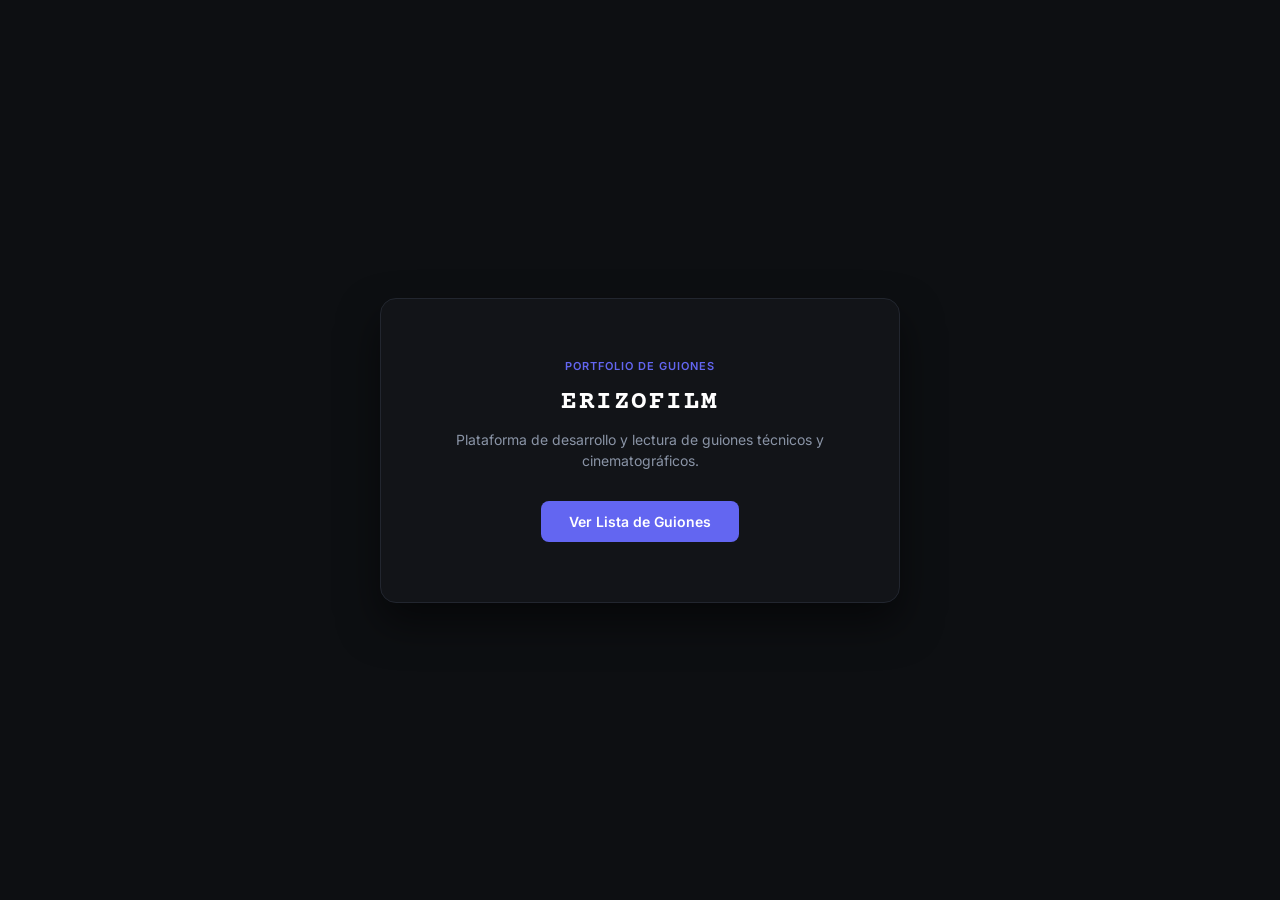
==== index.html @ f6312a6c "Add files via upload" ====
<!DOCTYPE html>
<html lang="es">
<head>
    <meta charset="UTF-8">
    <meta name="viewport" content="width=device-width, initial-scale=1.0">
    <title>Erizofilm — Portada</title>
    <link rel="preconnect" href="https://fonts.googleapis.com">
    <link rel="preconnect" href="https://fonts.gstatic.com" crossorigin>
    <link href="https://fonts.googleapis.com/css2?family=Courier+Prime:ital,wght@0,400;0,700;1,400&family=Inter:wght@300;400;500;600;700&display=swap" rel="stylesheet">
    <style>
        :root { --bg-color: #0d0f12; --card-bg: #121418; --text-main: #e2e8f0; --text-muted: #8a94a6; --accent-primary: #6366f1; --border-color: #22262f; }
        * { box-sizing: border-box; margin: 0; padding: 0; }
        body { background-color: var(--bg-color); color: var(--text-main); font-family: 'Inter', sans-serif; display: flex; justify-content: center; align-items: center; height: 100vh; }
        .intro-card { background-color: var(--card-bg); border: 1px solid var(--border-color); border-radius: 16px; padding: 60px 50px; max-width: 520px; width: 100%; text-align: center; box-shadow: 0 20px 40px rgba(0,0,0,0.5); }
        .intro-title { font-size: 26px; font-weight: 700; color: #fff; margin-bottom: 12px; font-family: 'Courier Prime', monospace; letter-spacing: 1.5px; }
        .intro-sub { font-size: 14px; color: var(--text-muted); margin-bottom: 30px; line-height: 1.5; }
        .btn-enter { background: var(--accent-primary); color: #fff; border: none; padding: 12px 28px; border-radius: 8px; font-size: 14px; font-weight: 600; cursor: pointer; text-decoration: none; display: inline-block; transition: background 0.2s; }
        .btn-enter:hover { background: #4f46e5; }
    </style>
</head>
<body>
    <div class="intro-card">
        <div style="font-size: 11px; text-transform: uppercase; letter-spacing: 1px; color: var(--accent-primary); margin-bottom: 15px; font-weight: 600;">Portfolio de Guiones</div>
        <div class="intro-title">ERIZOFILM</div>
        <div class="intro-sub">Plataforma de desarrollo y lectura de guiones técnicos y cinematográficos.</div>
        <a href="guiones.html" class="btn-enter">Ver Lista de Guiones</a>
    </div>
</body>
</html>
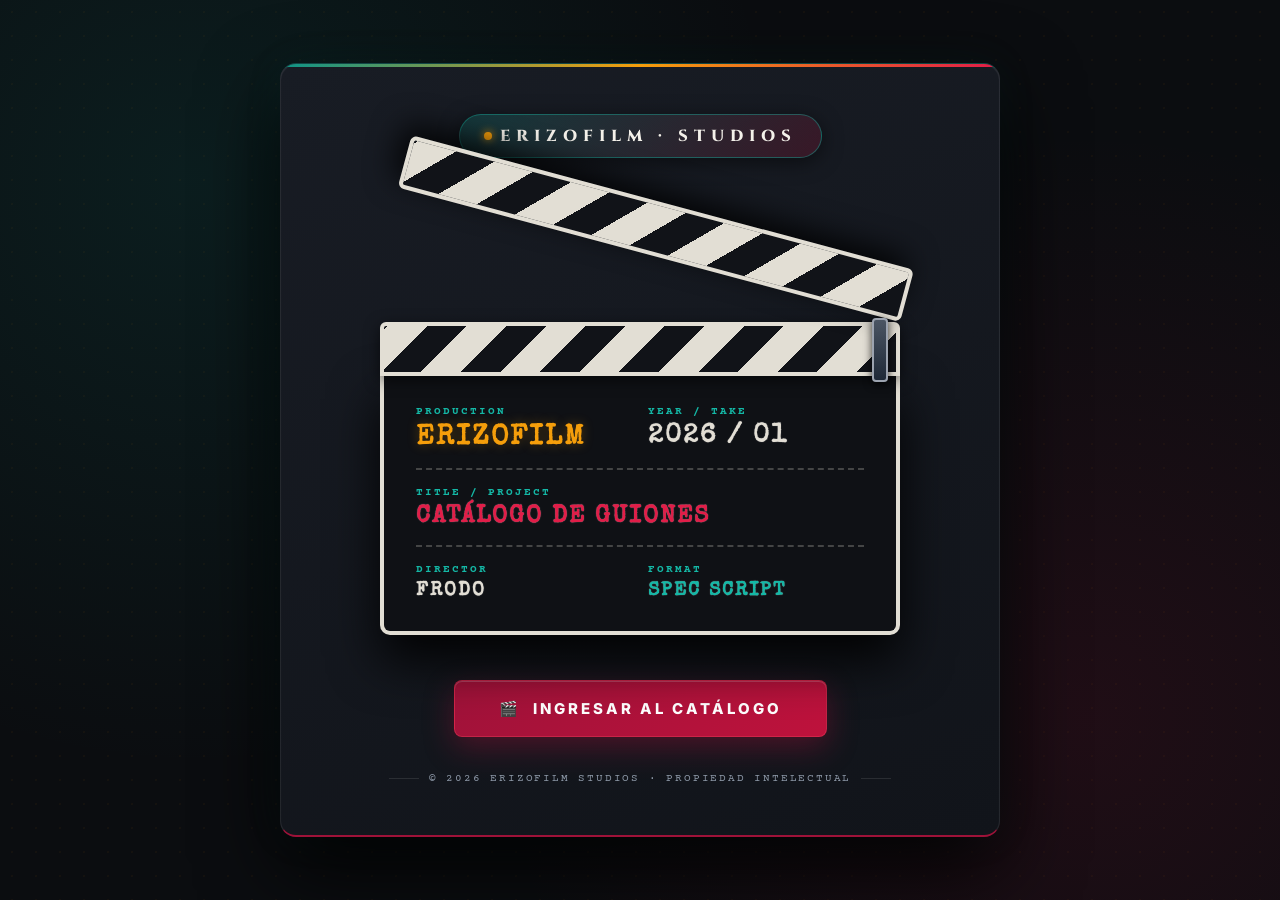
==== commit 5cbae335: "Update index.html" ====
--- a/index.html
+++ b/index.html
@@ -3,27 +3,341 @@
 <head>
     <meta charset="UTF-8">
     <meta name="viewport" content="width=device-width, initial-scale=1.0">
-    <title>Erizofilm — Portada</title>
+    <title>Erizofilm — Spec Scripts & Producción</title>
     <link rel="preconnect" href="https://fonts.googleapis.com">
     <link rel="preconnect" href="https://fonts.gstatic.com" crossorigin>
-    <link href="https://fonts.googleapis.com/css2?family=Courier+Prime:ital,wght@0,400;0,700;1,400&family=Inter:wght@300;400;500;600;700&display=swap" rel="stylesheet">
+    <link href="https://fonts.googleapis.com/css2?family=Courier+Prime:ital,wght@0,400;0,700;1,400&family=Special+Elite&family=Cinzel:wght@600;800;900&family=Inter:wght@600;800;900&display=swap" rel="stylesheet">
     <style>
-        :root { --bg-color: #0d0f12; --card-bg: #121418; --text-main: #e2e8f0; --text-muted: #8a94a6; --accent-primary: #6366f1; --border-color: #22262f; }
+        :root {
+            --bg-dark: #0b0d10;
+            --card-vintage: #14181f;
+            --text-cream: #f4f1ea;
+            --text-chalk: #e2ded4;
+            --text-muted: #8e99a8;
+            
+            /* Cinematic Color Palette */
+            --amber-gold: #f59e0b;
+            --amber-glow: #d97706;
+            --cinematic-teal: #0d9488;
+            --teal-bright: #14b8a6;
+            --burgundy: #9f1239;
+            --burgundy-bright: #e11d48;
+            --chalk-border: #d1d5db;
+        }
+
         * { box-sizing: border-box; margin: 0; padding: 0; }
-        body { background-color: var(--bg-color); color: var(--text-main); font-family: 'Inter', sans-serif; display: flex; justify-content: center; align-items: center; height: 100vh; }
-        .intro-card { background-color: var(--card-bg); border: 1px solid var(--border-color); border-radius: 16px; padding: 60px 50px; max-width: 520px; width: 100%; text-align: center; box-shadow: 0 20px 40px rgba(0,0,0,0.5); }
-        .intro-title { font-size: 26px; font-weight: 700; color: #fff; margin-bottom: 12px; font-family: 'Courier Prime', monospace; letter-spacing: 1.5px; }
-        .intro-sub { font-size: 14px; color: var(--text-muted); margin-bottom: 30px; line-height: 1.5; }
-        .btn-enter { background: var(--accent-primary); color: #fff; border: none; padding: 12px 28px; border-radius: 8px; font-size: 14px; font-weight: 600; cursor: pointer; text-decoration: none; display: inline-block; transition: background 0.2s; }
-        .btn-enter:hover { background: #4f46e5; }
+        html, body { min-height: 100vh; width: 100%; }
+
+        body {
+            background-color: var(--bg-dark);
+            color: var(--text-cream);
+            font-family: 'Courier Prime', Courier, monospace;
+            display: flex;
+            justify-content: center;
+            align-items: center;
+            padding: 40px 20px;
+            background-image: 
+                radial-gradient(circle at 15% 20%, rgba(13, 148, 136, 0.12) 0%, transparent 45%),
+                radial-gradient(circle at 85% 80%, rgba(159, 18, 57, 0.14) 0%, transparent 45%),
+                radial-gradient(rgba(245, 158, 11, 0.04) 1px, transparent 0);
+            background-size: 100% 100%, 100% 100%, 24px 24px;
+        }
+
+        /* CONTENEDOR PRINCIPAL VINTAGE */
+        .vintage-wrapper {
+            background: linear-gradient(160deg, #181c24 0%, #11141a 100%);
+            border: 1px solid rgba(255, 255, 255, 0.08);
+            border-top: 1px solid rgba(20, 184, 166, 0.3);
+            border-bottom: 2px solid var(--burgundy);
+            border-radius: 16px;
+            width: 100%;
+            max-width: 720px;
+            padding: 50px 40px;
+            box-shadow: 
+                0 30px 80px rgba(0, 0, 0, 0.9),
+                0 0 40px rgba(13, 148, 136, 0.08),
+                inset 0 1px 1px rgba(255, 255, 255, 0.1);
+            display: flex;
+            flex-direction: column;
+            align-items: center;
+            text-align: center;
+            position: relative;
+            overflow: hidden;
+        }
+
+        .vintage-wrapper::before {
+            content: '';
+            position: absolute;
+            top: 0; left: 0; right: 0;
+            height: 3px;
+            background: linear-gradient(90deg, var(--cinematic-teal), var(--amber-gold), var(--burgundy-bright));
+        }
+
+        .header-tag {
+            font-family: 'Cinzel', serif;
+            font-size: 16px;
+            letter-spacing: 6px;
+            font-weight: 800;
+            text-transform: uppercase;
+            margin-bottom: 110px;
+            color: var(--text-cream);
+            background: linear-gradient(135deg, rgba(13, 148, 136, 0.25), rgba(159, 18, 57, 0.25));
+            padding: 10px 24px;
+            border-radius: 30px;
+            border: 1px solid rgba(20, 184, 166, 0.4);
+            box-shadow: 0 4px 20px rgba(0, 0, 0, 0.5);
+            display: inline-flex;
+            align-items: center;
+            gap: 8px;
+        }
+
+        .header-tag .dot {
+            width: 8px;
+            height: 8px;
+            background-color: var(--amber-gold);
+            border-radius: 50%;
+            box-shadow: 0 0 8px var(--amber-gold);
+        }
+
+        .slate-container {
+            width: 100%;
+            max-width: 520px;
+            margin: 0 0 35px 0;
+            position: relative;
+        }
+
+        .slate-bars-top {
+            width: 100%;
+            height: 108px;
+            position: relative;
+            margin-bottom: -2px;
+            z-index: 2;
+        }
+
+        /* BARRA INFERIOR FIJA (GROSOR: 54px) */
+        .bar-bottom {
+            width: 100%;
+            height: 54px;
+            background: repeating-linear-gradient(
+                -45deg,
+                #111318,
+                #111318 28px,
+                var(--text-chalk) 28px,
+                var(--text-chalk) 56px
+            );
+            border: 4px solid var(--text-chalk);
+            position: absolute;
+            bottom: 0;
+            left: 0;
+            border-top-left-radius: 6px;
+            border-top-right-radius: 6px;
+            box-shadow: 0 4px 15px rgba(0,0,0,0.6);
+        }
+
+        /* BARRA SUPERIOR ELEVADA (+15deg, BISAGRA ABAJO-DERECHA) */
+        .bar-top {
+            width: 100%;
+            height: 54px;
+            background: repeating-linear-gradient(
+                -45deg,
+                #111318,
+                #111318 28px,
+                var(--text-chalk) 28px,
+                var(--text-chalk) 56px
+            );
+            border: 4px solid var(--text-chalk);
+            position: absolute;
+            bottom: 54px;
+            left: 0;
+            transform-origin: 100% 100%;
+            transform: rotate(+15deg);
+            box-shadow: -8px -10px 30px rgba(0,0,0,0.85);
+            border-radius: 6px;
+        }
+
+        /* BISAGRA VISUAL DE LA CLAQUETA */
+        .hinge {
+            position: absolute;
+            right: 12px;
+            bottom: -6px;
+            width: 16px;
+            height: 64px;
+            background: linear-gradient(180deg, #4b5563, #1f2937);
+            border: 2px solid #9ca3af;
+            border-radius: 4px;
+            z-index: 10;
+            box-shadow: 0 2px 8px rgba(0,0,0,0.8);
+        }
+
+        .slate-box {
+            background: #0f1115;
+            border: 4px solid var(--text-chalk);
+            border-top: 1px solid #374151;
+            border-bottom-left-radius: 10px;
+            border-bottom-right-radius: 10px;
+            padding: 30px 32px;
+            box-shadow: 0 25px 50px rgba(0,0,0,0.9);
+            text-align: left;
+            position: relative;
+            z-index: 1;
+        }
+
+        .slate-row {
+            display: grid;
+            grid-template-columns: 1fr 1fr;
+            gap: 16px;
+            border-bottom: 2px dashed rgba(226, 222, 212, 0.25);
+            padding-bottom: 16px;
+            margin-bottom: 16px;
+        }
+
+        .slate-label {
+            font-size: 11px;
+            color: var(--teal-bright);
+            letter-spacing: 2px;
+            text-transform: uppercase;
+            font-weight: 700;
+            margin-bottom: 6px;
+        }
+
+        .slate-val-big {
+            font-family: 'Special Elite', 'Courier Prime', monospace;
+            font-size: 26px;
+            font-weight: 700;
+            color: var(--text-chalk);
+            letter-spacing: 2px;
+            text-shadow: 0 0 1px rgba(255,255,255,0.5);
+        }
+
+        .slate-val-amber {
+            color: var(--amber-gold);
+            font-size: 28px;
+            text-shadow: 0 0 12px rgba(245, 158, 11, 0.3);
+        }
+
+        .slate-val-burgundy {
+            color: var(--burgundy-bright);
+            font-size: 24px;
+        }
+
+        .btn-enter-vintage {
+            display: inline-flex;
+            align-items: center;
+            justify-content: center;
+            gap: 12px;
+            background: linear-gradient(135deg, var(--burgundy) 0%, #be123c 100%);
+            color: #ffffff;
+            text-decoration: none;
+            padding: 18px 44px;
+            font-family: 'Inter', sans-serif;
+            font-weight: 800;
+            font-size: 15px;
+            letter-spacing: 3px;
+            border-radius: 8px;
+            text-transform: uppercase;
+            border: 1px solid rgba(244, 63, 94, 0.4);
+            box-shadow: 0 10px 30px rgba(159, 18, 57, 0.4), inset 0 1px 0 rgba(255, 255, 255, 0.2);
+            transition: all 0.3s cubic-bezier(0.4, 0, 0.2, 1);
+            margin-top: 10px;
+        }
+
+        .btn-enter-vintage:hover {
+            background: linear-gradient(135deg, #be123c 0%, #e11d48 100%);
+            transform: translateY(-3px) scale(1.02);
+            box-shadow: 0 15px 35px rgba(225, 29, 72, 0.5), inset 0 1px 0 rgba(255, 255, 255, 0.3);
+            border-color: rgba(255, 255, 255, 0.6);
+        }
+
+        .footer-vintage {
+            margin-top: 35px;
+            font-size: 11px;
+            color: var(--text-muted);
+            letter-spacing: 1.8px;
+            display: flex;
+            align-items: center;
+            gap: 10px;
+        }
+
+        .footer-vintage::before, .footer-vintage::after {
+            content: '';
+            width: 30px;
+            height: 1px;
+            background: rgba(255, 255, 255, 0.1);
+        }
+
+        @media (max-width: 640px) {
+            .vintage-wrapper { padding: 40px 20px; }
+            .header-tag { font-size: 13px; margin-bottom: 95px; letter-spacing: 3px; }
+            .slate-val-big { font-size: 20px; }
+            .slate-val-amber { font-size: 22px; }
+            .btn-enter-vintage { padding: 15px 28px; font-size: 13px; width: 100%; }
+        }
     </style>
 </head>
 <body>
-    <div class="intro-card">
-        <div style="font-size: 11px; text-transform: uppercase; letter-spacing: 1px; color: var(--accent-primary); margin-bottom: 15px; font-weight: 600;">Portfolio de Guiones</div>
-        <div class="intro-title">ERIZOFILM</div>
-        <div class="intro-sub">Plataforma de desarrollo y lectura de guiones técnicos y cinematográficos.</div>
-        <a href="guiones.html" class="btn-enter">Ver Lista de Guiones</a>
+
+    <div class="vintage-wrapper">
+        
+        <!-- ENCABEZADO CINEMÁTICO CON TONOS AZUL-VERDE Y BORDE DE RESPLANDOR -->
+        <div class="header-tag">
+            <span class="dot"></span>
+            ERIZOFILM · STUDIOS
+        </div>
+
+        <!-- CLAQUETA CON BARRAS GRUESAS Y PALETA MULTICOLOR CINEMÁTICA -->
+        <div class="slate-container">
+            
+            <div class="slate-bars-top">
+                <div class="bar-bottom"></div>
+                <div class="bar-top"></div>
+                <div class="hinge"></div>
+            </div>
+
+            <div class="slate-box">
+
+                <!-- Productora y Toma -->
+                <div class="slate-row">
+                    <div>
+                        <div class="slate-label">PRODUCTION</div>
+                        <div class="slate-val-big slate-val-amber">ERIZOFILM</div>
+                    </div>
+                    <div>
+                        <div class="slate-label">YEAR / TAKE</div>
+                        <div class="slate-val-big">2026 / 01</div>
+                    </div>
+                </div>
+
+                <!-- Título del Proyecto -->
+                <div style="border-bottom: 2px dashed rgba(226, 222, 212, 0.25); padding-bottom: 16px; margin-bottom: 16px;">
+                    <div class="slate-label">TITLE / PROJECT</div>
+                    <div class="slate-val-big slate-val-burgundy">CATÁLOGO DE GUIONES</div>
+                </div>
+
+                <!-- Director / Formato -->
+                <div class="slate-row" style="border-bottom: none; padding-bottom: 0; margin-bottom: 0;">
+                    <div>
+                        <div class="slate-label">DIRECTOR</div>
+                        <div class="slate-val-big" style="font-size: 19px;">FRODO</div>
+                    </div>
+                    <div>
+                        <div class="slate-label">FORMAT</div>
+                        <div class="slate-val-big" style="font-size: 19px; color: var(--teal-bright);">SPEC SCRIPT</div>
+                    </div>
+                </div>
+
+            </div>
+
+        </div>
+
+        <!-- BOTÓN CON ACENTO EN TONOS ROJO BORGOÑA Y EFECTOS -->
+        <a href="guiones.html" class="btn-enter-vintage">
+            <span>🎬</span> INGRESAR AL CATÁLOGO
+        </a>
+
+        <div class="footer-vintage">
+            © 2026 ERIZOFILM STUDIOS · PROPIEDAD INTELECTUAL
+        </div>
     </div>
+
 </body>
-</html>+</html>
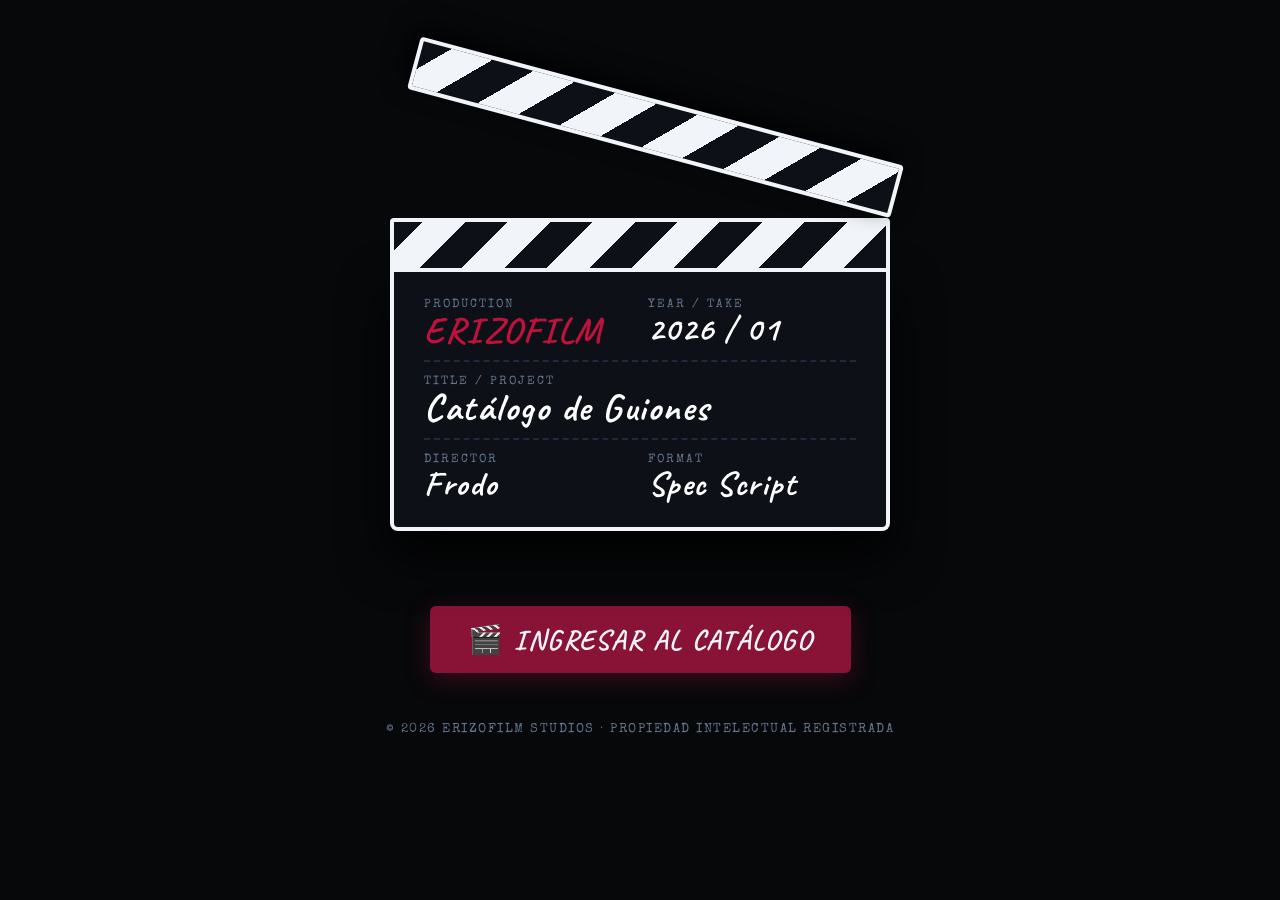
==== commit d76543d6: "Update index.html" ====
--- a/index.html
+++ b/index.html
@@ -6,23 +6,13 @@
     <title>Erizofilm — Spec Scripts & Producción</title>
     <link rel="preconnect" href="https://fonts.googleapis.com">
     <link rel="preconnect" href="https://fonts.gstatic.com" crossorigin>
-    <link href="https://fonts.googleapis.com/css2?family=Courier+Prime:ital,wght@0,400;0,700;1,400&family=Special+Elite&family=Cinzel:wght@600;800;900&family=Inter:wght@600;800;900&display=swap" rel="stylesheet">
+    <link href="https://fonts.googleapis.com/css2?family=Caveat:wght@600;700&family=Special+Elite&display=swap" rel="stylesheet">
     <style>
         :root {
-            --bg-dark: #0b0d10;
-            --card-vintage: #14181f;
-            --text-cream: #f4f1ea;
-            --text-chalk: #e2ded4;
-            --text-muted: #8e99a8;
-            
-            /* Cinematic Color Palette */
-            --amber-gold: #f59e0b;
-            --amber-glow: #d97706;
-            --cinematic-teal: #0d9488;
-            --teal-bright: #14b8a6;
-            --burgundy: #9f1239;
-            --burgundy-bright: #e11d48;
-            --chalk-border: #d1d5db;
+            --bg-dark: #07080a;
+            --text-cream: #f1f5f9;
+            --text-muted: #64748b;
+            --solid-color: #881337; /* Rojo vino oscuro / sangre profundo (Thriller Noir) */
         }
 
         * { box-sizing: border-box; margin: 0; padding: 0; }
@@ -31,81 +21,23 @@
         body {
             background-color: var(--bg-dark);
             color: var(--text-cream);
-            font-family: 'Courier Prime', Courier, monospace;
+            font-family: 'Special Elite', monospace; /* Única fuente general de máquina de escribir */
             display: flex;
+            flex-direction: column;
             justify-content: center;
             align-items: center;
-            padding: 40px 20px;
-            background-image: 
-                radial-gradient(circle at 15% 20%, rgba(13, 148, 136, 0.12) 0%, transparent 45%),
-                radial-gradient(circle at 85% 80%, rgba(159, 18, 57, 0.14) 0%, transparent 45%),
-                radial-gradient(rgba(245, 158, 11, 0.04) 1px, transparent 0);
-            background-size: 100% 100%, 100% 100%, 24px 24px;
-        }
-
-        /* CONTENEDOR PRINCIPAL VINTAGE */
-        .vintage-wrapper {
-            background: linear-gradient(160deg, #181c24 0%, #11141a 100%);
-            border: 1px solid rgba(255, 255, 255, 0.08);
-            border-top: 1px solid rgba(20, 184, 166, 0.3);
-            border-bottom: 2px solid var(--burgundy);
-            border-radius: 16px;
-            width: 100%;
-            max-width: 720px;
-            padding: 50px 40px;
-            box-shadow: 
-                0 30px 80px rgba(0, 0, 0, 0.9),
-                0 0 40px rgba(13, 148, 136, 0.08),
-                inset 0 1px 1px rgba(255, 255, 255, 0.1);
-            display: flex;
-            flex-direction: column;
-            align-items: center;
-            text-align: center;
+            padding: 60px 20px;
+        }
+
+        /* ESCENA DE LA CLAQUETA */
+        .slate-container {
+            width: 100%;
+            max-width: 500px;
+            margin: 0 0 75px 0;
             position: relative;
-            overflow: hidden;
-        }
-
-        .vintage-wrapper::before {
-            content: '';
-            position: absolute;
-            top: 0; left: 0; right: 0;
-            height: 3px;
-            background: linear-gradient(90deg, var(--cinematic-teal), var(--amber-gold), var(--burgundy-bright));
-        }
-
-        .header-tag {
-            font-family: 'Cinzel', serif;
-            font-size: 16px;
-            letter-spacing: 6px;
-            font-weight: 800;
-            text-transform: uppercase;
-            margin-bottom: 110px;
-            color: var(--text-cream);
-            background: linear-gradient(135deg, rgba(13, 148, 136, 0.25), rgba(159, 18, 57, 0.25));
-            padding: 10px 24px;
-            border-radius: 30px;
-            border: 1px solid rgba(20, 184, 166, 0.4);
-            box-shadow: 0 4px 20px rgba(0, 0, 0, 0.5);
-            display: inline-flex;
-            align-items: center;
-            gap: 8px;
-        }
-
-        .header-tag .dot {
-            width: 8px;
-            height: 8px;
-            background-color: var(--amber-gold);
-            border-radius: 50%;
-            box-shadow: 0 0 8px var(--amber-gold);
-        }
-
-        .slate-container {
-            width: 100%;
-            max-width: 520px;
-            margin: 0 0 35px 0;
-            position: relative;
-        }
-
+        }
+
+        /* BARRAS DE LA CLAQUETA EN LA PARTE SUPERIOR */
         .slate-bars-top {
             width: 100%;
             height: 108px;
@@ -120,63 +52,49 @@
             height: 54px;
             background: repeating-linear-gradient(
                 -45deg,
-                #111318,
-                #111318 28px,
-                var(--text-chalk) 28px,
-                var(--text-chalk) 56px
+                #0d1117,
+                #0d1117 30px,
+                #f1f5f9 30px,
+                #f1f5f9 60px
             );
-            border: 4px solid var(--text-chalk);
+            border: 4px solid #f1f5f9;
             position: absolute;
             bottom: 0;
             left: 0;
-            border-top-left-radius: 6px;
-            border-top-right-radius: 6px;
-            box-shadow: 0 4px 15px rgba(0,0,0,0.6);
-        }
-
-        /* BARRA SUPERIOR ELEVADA (+15deg, BISAGRA ABAJO-DERECHA) */
+            border-top-left-radius: 4px;
+            border-top-right-radius: 4px;
+        }
+
+        /* BARRA SUPERIOR ELEVADA (SITUADA ENCIMA, ROTACIÓN +15deg) */
         .bar-top {
             width: 100%;
             height: 54px;
             background: repeating-linear-gradient(
                 -45deg,
-                #111318,
-                #111318 28px,
-                var(--text-chalk) 28px,
-                var(--text-chalk) 56px
+                #0d1117,
+                #0d1117 30px,
+                #f1f5f9 30px,
+                #f1f5f9 60px
             );
-            border: 4px solid var(--text-chalk);
+            border: 4px solid #f1f5f9;
             position: absolute;
             bottom: 54px;
             left: 0;
             transform-origin: 100% 100%;
             transform: rotate(+15deg);
-            box-shadow: -8px -10px 30px rgba(0,0,0,0.85);
-            border-radius: 6px;
-        }
-
-        /* BISAGRA VISUAL DE LA CLAQUETA */
-        .hinge {
-            position: absolute;
-            right: 12px;
-            bottom: -6px;
-            width: 16px;
-            height: 64px;
-            background: linear-gradient(180deg, #4b5563, #1f2937);
-            border: 2px solid #9ca3af;
+            box-shadow: -6px -8px 25px rgba(0,0,0,0.9);
             border-radius: 4px;
-            z-index: 10;
-            box-shadow: 0 2px 8px rgba(0,0,0,0.8);
-        }
-
+        }
+
+        /* CUADRADO PRINCIPAL DE LA CLAQUETA */
         .slate-box {
-            background: #0f1115;
-            border: 4px solid var(--text-chalk);
-            border-top: 1px solid #374151;
-            border-bottom-left-radius: 10px;
-            border-bottom-right-radius: 10px;
-            padding: 30px 32px;
-            box-shadow: 0 25px 50px rgba(0,0,0,0.9);
+            background: #0d1117;
+            border: 4px solid #f1f5f9;
+            border-top: 1px solid #1e293b;
+            border-bottom-left-radius: 8px;
+            border-bottom-right-radius: 8px;
+            padding: 28px 30px;
+            box-shadow: 0 25px 50px rgba(0,0,0,0.95);
             text-align: left;
             position: relative;
             z-index: 1;
@@ -185,158 +103,133 @@
         .slate-row {
             display: grid;
             grid-template-columns: 1fr 1fr;
-            gap: 16px;
-            border-bottom: 2px dashed rgba(226, 222, 212, 0.25);
-            padding-bottom: 16px;
-            margin-bottom: 16px;
+            gap: 15px;
+            border-bottom: 2px dashed #1e293b;
+            padding-bottom: 14px;
+            margin-bottom: 14px;
         }
 
         .slate-label {
-            font-size: 11px;
-            color: var(--teal-bright);
+            font-size: 12px;
+            color: var(--text-muted);
             letter-spacing: 2px;
             text-transform: uppercase;
+            margin-bottom: 4px;
+            font-family: 'Special Elite', monospace;
+        }
+
+        /* FUENTE MANUSCRITA PURA (CAVEAT) PARA TODOS LOS DATOS */
+        .slate-val-script {
+            font-family: 'Caveat', cursive;
+            font-size: 36px;
+            color: #be123c;
+            letter-spacing: 1.5px;
+            line-height: 0.85;
             font-weight: 700;
-            margin-bottom: 6px;
-        }
-
-        .slate-val-big {
-            font-family: 'Special Elite', 'Courier Prime', monospace;
-            font-size: 26px;
+        }
+
+        .slate-val-script-white {
+            font-family: 'Caveat', cursive;
+            font-size: 34px;
+            color: #ffffff;
+            letter-spacing: 1.5px;
+            line-height: 0.85;
             font-weight: 700;
-            color: var(--text-chalk);
+        }
+
+        /* BOTÓN CON ESTILO MANUSCRITO */
+        .btn-enter-vintage {
+            display: inline-block;
+            background-color: var(--solid-color);
+            color: #f1f5f9;
+            text-decoration: none;
+            padding: 16px 38px;
+            font-family: 'Caveat', cursive;
+            font-weight: 700;
+            font-size: 28px;
             letter-spacing: 2px;
-            text-shadow: 0 0 1px rgba(255,255,255,0.5);
-        }
-
-        .slate-val-amber {
-            color: var(--amber-gold);
-            font-size: 28px;
-            text-shadow: 0 0 12px rgba(245, 158, 11, 0.3);
-        }
-
-        .slate-val-burgundy {
-            color: var(--burgundy-bright);
-            font-size: 24px;
-        }
-
-        .btn-enter-vintage {
-            display: inline-flex;
-            align-items: center;
-            justify-content: center;
-            gap: 12px;
-            background: linear-gradient(135deg, var(--burgundy) 0%, #be123c 100%);
-            color: #ffffff;
-            text-decoration: none;
-            padding: 18px 44px;
-            font-family: 'Inter', sans-serif;
-            font-weight: 800;
-            font-size: 15px;
-            letter-spacing: 3px;
-            border-radius: 8px;
+            border-radius: 6px;
             text-transform: uppercase;
-            border: 1px solid rgba(244, 63, 94, 0.4);
-            box-shadow: 0 10px 30px rgba(159, 18, 57, 0.4), inset 0 1px 0 rgba(255, 255, 255, 0.2);
-            transition: all 0.3s cubic-bezier(0.4, 0, 0.2, 1);
-            margin-top: 10px;
+            box-shadow: 0 6px 25px rgba(136, 19, 55, 0.4);
+            transition: all 0.25s ease;
+            text-align: center;
         }
 
         .btn-enter-vintage:hover {
-            background: linear-gradient(135deg, #be123c 0%, #e11d48 100%);
+            background-color: #9f1239;
             transform: translateY(-3px) scale(1.02);
-            box-shadow: 0 15px 35px rgba(225, 29, 72, 0.5), inset 0 1px 0 rgba(255, 255, 255, 0.3);
-            border-color: rgba(255, 255, 255, 0.6);
+            box-shadow: 0 10px 30px rgba(159, 18, 57, 0.6);
         }
 
         .footer-vintage {
-            margin-top: 35px;
-            font-size: 11px;
+            margin-top: 50px;
+            font-size: 13px;
             color: var(--text-muted);
-            letter-spacing: 1.8px;
-            display: flex;
-            align-items: center;
-            gap: 10px;
-        }
-
-        .footer-vintage::before, .footer-vintage::after {
-            content: '';
-            width: 30px;
-            height: 1px;
-            background: rgba(255, 255, 255, 0.1);
+            letter-spacing: 1.5px;
+            text-align: center;
+            font-family: 'Special Elite', monospace;
         }
 
         @media (max-width: 640px) {
-            .vintage-wrapper { padding: 40px 20px; }
-            .header-tag { font-size: 13px; margin-bottom: 95px; letter-spacing: 3px; }
-            .slate-val-big { font-size: 20px; }
-            .slate-val-amber { font-size: 22px; }
-            .btn-enter-vintage { padding: 15px 28px; font-size: 13px; width: 100%; }
+            .slate-container { margin-bottom: 45px; }
+            .slate-val-script { font-size: 30px; }
+            .slate-val-script-white { font-size: 28px; }
+            .btn-enter-vintage { padding: 14px 24px; font-size: 24px; }
         }
     </style>
 </head>
 <body>
 
-    <div class="vintage-wrapper">
+    <!-- CLAQUETA PRINCIPAL -->
+    <div class="slate-container">
         
-        <!-- ENCABEZADO CINEMÁTICO CON TONOS AZUL-VERDE Y BORDE DE RESPLANDOR -->
-        <div class="header-tag">
-            <span class="dot"></span>
-            ERIZOFILM · STUDIOS
+        <div class="slate-bars-top">
+            <div class="bar-bottom"></div>
+            <div class="bar-top"></div>
         </div>
 
-        <!-- CLAQUETA CON BARRAS GRUESAS Y PALETA MULTICOLOR CINEMÁTICA -->
-        <div class="slate-container">
-            
-            <div class="slate-bars-top">
-                <div class="bar-bottom"></div>
-                <div class="bar-top"></div>
-                <div class="hinge"></div>
+        <div class="slate-box">
+
+            <!-- Productora -->
+            <div class="slate-row">
+                <div>
+                    <div class="slate-label">PRODUCTION</div>
+                    <div class="slate-val-script">ERIZOFILM</div>
+                </div>
+                <div>
+                    <div class="slate-label">YEAR / TAKE</div>
+                    <div class="slate-val-script-white">2026 / 01</div>
+                </div>
             </div>
 
-            <div class="slate-box">
-
-                <!-- Productora y Toma -->
-                <div class="slate-row">
-                    <div>
-                        <div class="slate-label">PRODUCTION</div>
-                        <div class="slate-val-big slate-val-amber">ERIZOFILM</div>
-                    </div>
-                    <div>
-                        <div class="slate-label">YEAR / TAKE</div>
-                        <div class="slate-val-big">2026 / 01</div>
-                    </div>
-                </div>
-
-                <!-- Título del Proyecto -->
-                <div style="border-bottom: 2px dashed rgba(226, 222, 212, 0.25); padding-bottom: 16px; margin-bottom: 16px;">
-                    <div class="slate-label">TITLE / PROJECT</div>
-                    <div class="slate-val-big slate-val-burgundy">CATÁLOGO DE GUIONES</div>
-                </div>
-
-                <!-- Director / Formato -->
-                <div class="slate-row" style="border-bottom: none; padding-bottom: 0; margin-bottom: 0;">
-                    <div>
-                        <div class="slate-label">DIRECTOR</div>
-                        <div class="slate-val-big" style="font-size: 19px;">FRODO</div>
-                    </div>
-                    <div>
-                        <div class="slate-label">FORMAT</div>
-                        <div class="slate-val-big" style="font-size: 19px; color: var(--teal-bright);">SPEC SCRIPT</div>
-                    </div>
-                </div>
-
+            <!-- Título del Proyecto -->
+            <div style="border-bottom: 2px dashed #1e293b; padding-bottom: 14px; margin-bottom: 14px;">
+                <div class="slate-label">TITLE / PROJECT</div>
+                <div class="slate-val-script-white" style="font-size: 38px;">Catálogo de Guiones</div>
             </div>
 
+            <!-- Director / Formato -->
+            <div class="slate-row" style="border-bottom: none; padding-bottom: 0; margin-bottom: 0;">
+                <div>
+                    <div class="slate-label">DIRECTOR</div>
+                    <div class="slate-val-script-white">Frodo</div>
+                </div>
+                <div>
+                    <div class="slate-label">FORMAT</div>
+                    <div class="slate-val-script-white">Spec Script</div>
+                </div>
+            </div>
+
         </div>
 
-        <!-- BOTÓN CON ACENTO EN TONOS ROJO BORGOÑA Y EFECTOS -->
-        <a href="guiones.html" class="btn-enter-vintage">
-            <span>🎬</span> INGRESAR AL CATÁLOGO
-        </a>
-
-        <div class="footer-vintage">
-            © 2026 ERIZOFILM STUDIOS · PROPIEDAD INTELECTUAL
-        </div>
+    </div>
+
+    <a href="guiones.html" class="btn-enter-vintage">
+        🎬 Ingresar al Catálogo
+    </a>
+
+    <div class="footer-vintage">
+        © 2026 ERIZOFILM STUDIOS · PROPIEDAD INTELECTUAL REGISTRADA
     </div>
 
 </body>
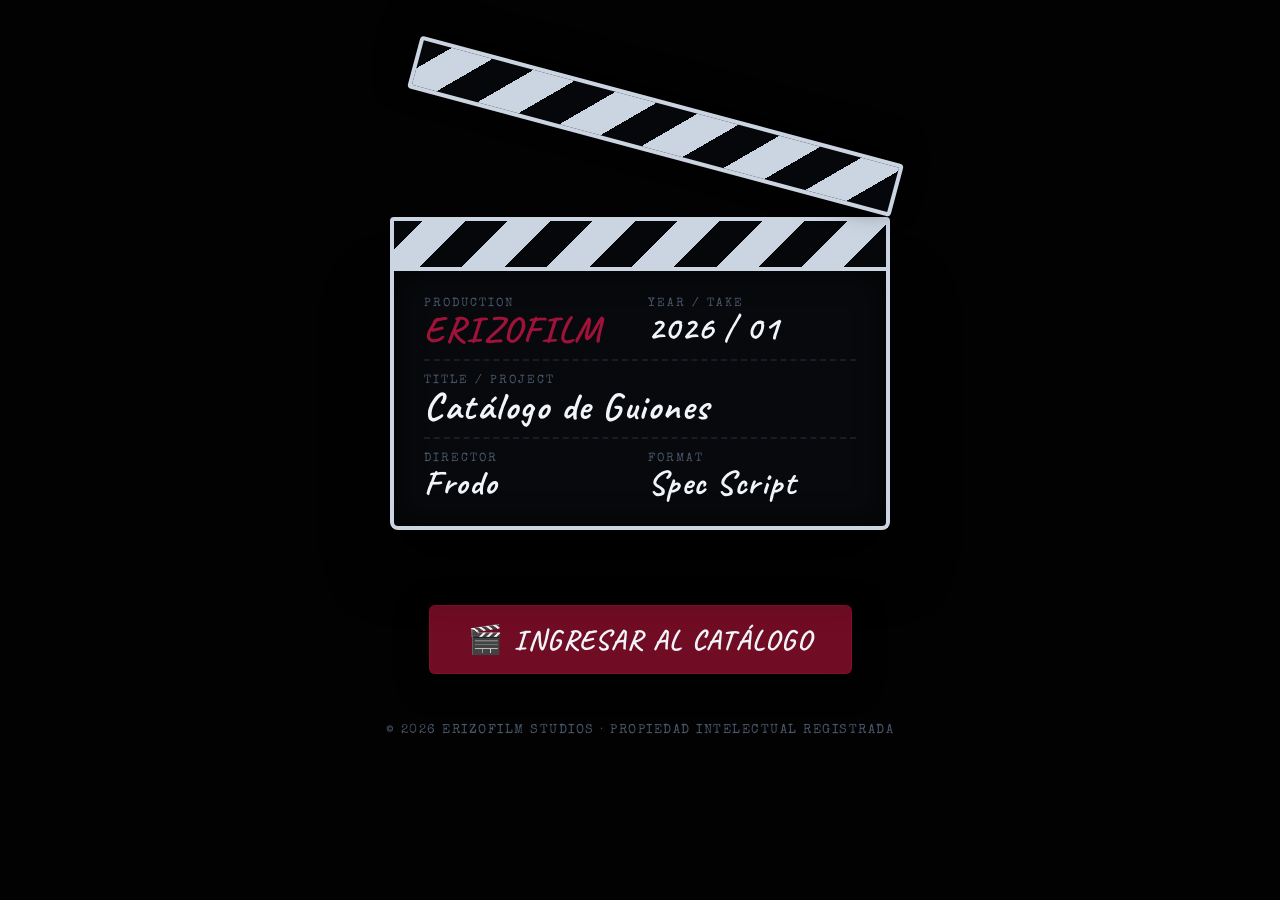
==== commit 1f625a72: "Update index.html" ====
--- a/index.html
+++ b/index.html
@@ -9,24 +9,30 @@
     <link href="https://fonts.googleapis.com/css2?family=Caveat:wght@600;700&family=Special+Elite&display=swap" rel="stylesheet">
     <style>
         :root {
-            --bg-dark: #07080a;
-            --text-cream: #f1f5f9;
-            --text-muted: #64748b;
-            --solid-color: #881337; /* Rojo vino oscuro / sangre profundo (Thriller Noir) */
+            --bg-carbon: #020203;       /* Negro carbón ultra profundo */
+            --card-carbon: #07090c;     /* Fondo de claqueta carbono */
+            --border-carbon: #181d24;   /* Bordes sutiles y fríos */
+            --text-cream: #e2e8f0;
+            --text-muted: #475569;
+            --solid-color: #700c24;     /* Rojo vino sangre más oscuro y tenso */
+            --solid-hover: #500819;
         }
 
         * { box-sizing: border-box; margin: 0; padding: 0; }
         html, body { min-height: 100vh; width: 100%; }
 
         body {
-            background-color: var(--bg-dark);
+            background-color: var(--bg-carbon);
             color: var(--text-cream);
-            font-family: 'Special Elite', monospace; /* Única fuente general de máquina de escribir */
+            font-family: 'Special Elite', monospace;
             display: flex;
             flex-direction: column;
             justify-content: center;
             align-items: center;
             padding: 60px 20px;
+            /* Textura sutil de ruido estilo cine noir en el fondo */
+            background-image: radial-gradient(rgba(112, 12, 36, 0.04) 1px, transparent 0);
+            background-size: 20px 20px;
         }
 
         /* ESCENA DE LA CLAQUETA */
@@ -52,12 +58,12 @@
             height: 54px;
             background: repeating-linear-gradient(
                 -45deg,
-                #0d1117,
-                #0d1117 30px,
-                #f1f5f9 30px,
-                #f1f5f9 60px
+                #05070a,
+                #05070a 30px,
+                #cbd5e1 30px,
+                #cbd5e1 60px
             );
-            border: 4px solid #f1f5f9;
+            border: 4px solid #cbd5e1;
             position: absolute;
             bottom: 0;
             left: 0;
@@ -71,30 +77,30 @@
             height: 54px;
             background: repeating-linear-gradient(
                 -45deg,
-                #0d1117,
-                #0d1117 30px,
-                #f1f5f9 30px,
-                #f1f5f9 60px
+                #05070a,
+                #05070a 30px,
+                #cbd5e1 30px,
+                #cbd5e1 60px
             );
-            border: 4px solid #f1f5f9;
+            border: 4px solid #cbd5e1;
             position: absolute;
             bottom: 54px;
             left: 0;
             transform-origin: 100% 100%;
             transform: rotate(+15deg);
-            box-shadow: -6px -8px 25px rgba(0,0,0,0.9);
+            box-shadow: -8px -10px 30px rgba(0, 0, 0, 0.98);
             border-radius: 4px;
         }
 
         /* CUADRADO PRINCIPAL DE LA CLAQUETA */
         .slate-box {
-            background: #0d1117;
-            border: 4px solid #f1f5f9;
-            border-top: 1px solid #1e293b;
+            background-color: var(--card-carbon);
+            border: 4px solid #cbd5e1;
+            border-top: 1px solid var(--border-carbon);
             border-bottom-left-radius: 8px;
             border-bottom-right-radius: 8px;
             padding: 28px 30px;
-            box-shadow: 0 25px 50px rgba(0,0,0,0.95);
+            box-shadow: 0 30px 60px rgba(0, 0, 0, 0.98), inset 0 0 30px rgba(0,0,0,0.8);
             text-align: left;
             position: relative;
             z-index: 1;
@@ -104,7 +110,7 @@
             display: grid;
             grid-template-columns: 1fr 1fr;
             gap: 15px;
-            border-bottom: 2px dashed #1e293b;
+            border-bottom: 2px dashed var(--border-carbon);
             padding-bottom: 14px;
             margin-bottom: 14px;
         }
@@ -118,11 +124,11 @@
             font-family: 'Special Elite', monospace;
         }
 
-        /* FUENTE MANUSCRITA PURA (CAVEAT) PARA TODOS LOS DATOS */
+        /* FUENTE MANUSCRITA SOBRE FONDO CARBONO */
         .slate-val-script {
             font-family: 'Caveat', cursive;
             font-size: 36px;
-            color: #be123c;
+            color: #9f1239; /* Tono vino elegante */
             letter-spacing: 1.5px;
             line-height: 0.85;
             font-weight: 700;
@@ -131,13 +137,13 @@
         .slate-val-script-white {
             font-family: 'Caveat', cursive;
             font-size: 34px;
-            color: #ffffff;
+            color: #f1f5f9;
             letter-spacing: 1.5px;
             line-height: 0.85;
             font-weight: 700;
         }
 
-        /* BOTÓN CON ESTILO MANUSCRITO */
+        /* BOTÓN CON ESTILO CARBONO & VINO */
         .btn-enter-vintage {
             display: inline-block;
             background-color: var(--solid-color);
@@ -150,15 +156,17 @@
             letter-spacing: 2px;
             border-radius: 6px;
             text-transform: uppercase;
-            box-shadow: 0 6px 25px rgba(136, 19, 55, 0.4);
+            border: 1px solid rgba(159, 18, 57, 0.4);
+            box-shadow: 0 8px 30px rgba(0, 0, 0, 0.8);
             transition: all 0.25s ease;
             text-align: center;
         }
 
         .btn-enter-vintage:hover {
-            background-color: #9f1239;
+            background-color: var(--solid-hover);
             transform: translateY(-3px) scale(1.02);
-            box-shadow: 0 10px 30px rgba(159, 18, 57, 0.6);
+            box-shadow: 0 12px 35px rgba(112, 12, 36, 0.5);
+            border-color: rgba(159, 18, 57, 0.8);
         }
 
         .footer-vintage {
@@ -203,7 +211,7 @@
             </div>
 
             <!-- Título del Proyecto -->
-            <div style="border-bottom: 2px dashed #1e293b; padding-bottom: 14px; margin-bottom: 14px;">
+            <div style="border-bottom: 2px dashed var(--border-carbon); padding-bottom: 14px; margin-bottom: 14px;">
                 <div class="slate-label">TITLE / PROJECT</div>
                 <div class="slate-val-script-white" style="font-size: 38px;">Catálogo de Guiones</div>
             </div>
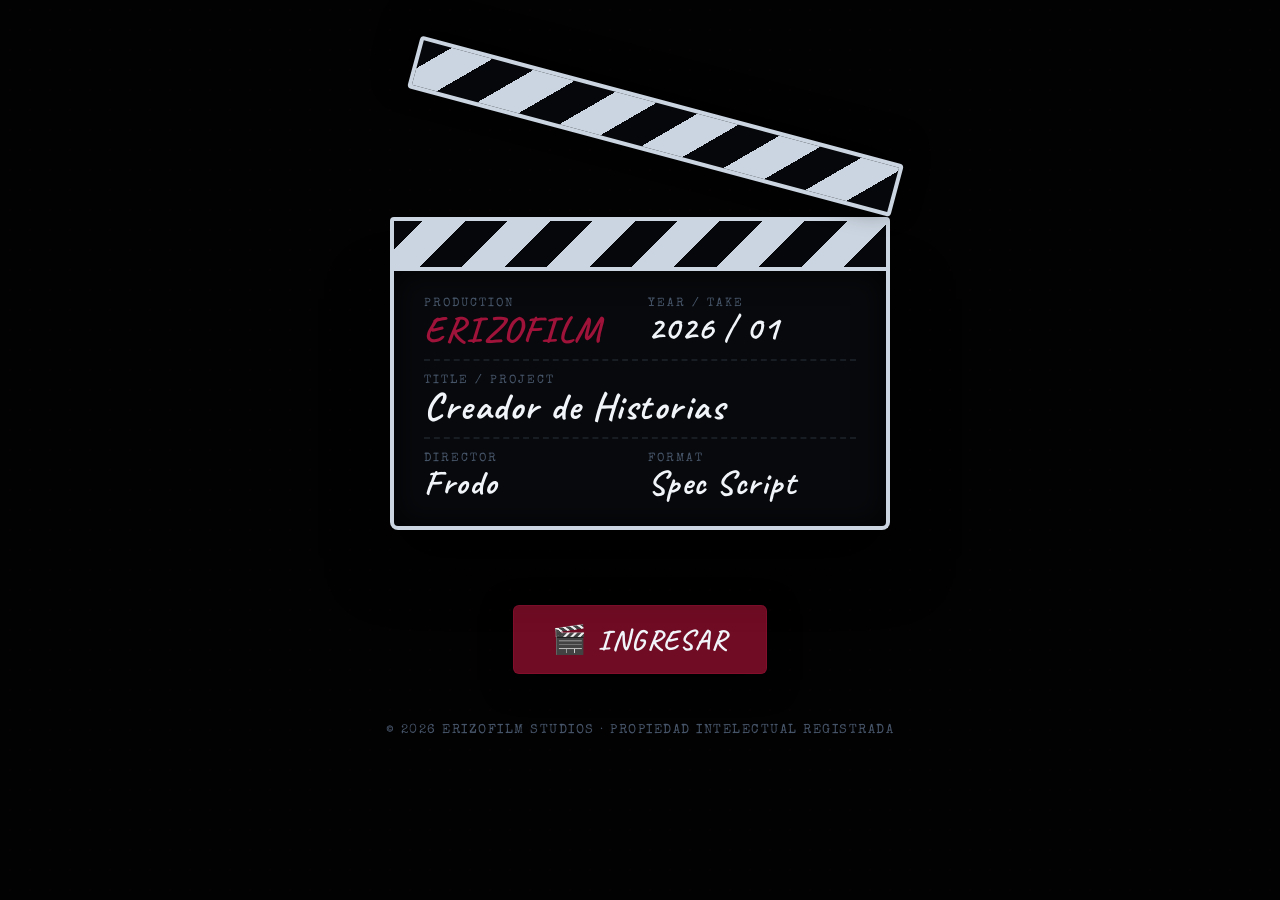
==== commit 5d47ada7: "Update index.html" ====
--- a/index.html
+++ b/index.html
@@ -9,12 +9,12 @@
     <link href="https://fonts.googleapis.com/css2?family=Caveat:wght@600;700&family=Special+Elite&display=swap" rel="stylesheet">
     <style>
         :root {
-            --bg-carbon: #020203;       /* Negro carbón ultra profundo */
-            --card-carbon: #07090c;     /* Fondo de claqueta carbono */
-            --border-carbon: #181d24;   /* Bordes sutiles y fríos */
+            --bg-carbon: #020203;       
+            --card-carbon: #07090c;     
+            --border-carbon: #181d24;   
             --text-cream: #e2e8f0;
             --text-muted: #475569;
-            --solid-color: #700c24;     /* Rojo vino sangre más oscuro y tenso */
+            --solid-color: #700c24;     
             --solid-hover: #500819;
         }
 
@@ -30,12 +30,10 @@
             justify-content: center;
             align-items: center;
             padding: 60px 20px;
-            /* Textura sutil de ruido estilo cine noir en el fondo */
             background-image: radial-gradient(rgba(112, 12, 36, 0.04) 1px, transparent 0);
             background-size: 20px 20px;
         }
 
-        /* ESCENA DE LA CLAQUETA */
         .slate-container {
             width: 100%;
             max-width: 500px;
@@ -43,7 +41,6 @@
             position: relative;
         }
 
-        /* BARRAS DE LA CLAQUETA EN LA PARTE SUPERIOR */
         .slate-bars-top {
             width: 100%;
             height: 108px;
@@ -52,7 +49,6 @@
             z-index: 2;
         }
 
-        /* BARRA INFERIOR FIJA (GROSOR: 54px) */
         .bar-bottom {
             width: 100%;
             height: 54px;
@@ -71,7 +67,6 @@
             border-top-right-radius: 4px;
         }
 
-        /* BARRA SUPERIOR ELEVADA (SITUADA ENCIMA, ROTACIÓN +15deg) */
         .bar-top {
             width: 100%;
             height: 54px;
@@ -92,7 +87,6 @@
             border-radius: 4px;
         }
 
-        /* CUADRADO PRINCIPAL DE LA CLAQUETA */
         .slate-box {
             background-color: var(--card-carbon);
             border: 4px solid #cbd5e1;
@@ -124,11 +118,10 @@
             font-family: 'Special Elite', monospace;
         }
 
-        /* FUENTE MANUSCRITA SOBRE FONDO CARBONO */
         .slate-val-script {
             font-family: 'Caveat', cursive;
             font-size: 36px;
-            color: #9f1239; /* Tono vino elegante */
+            color: #9f1239;
             letter-spacing: 1.5px;
             line-height: 0.85;
             font-weight: 700;
@@ -143,7 +136,6 @@
             font-weight: 700;
         }
 
-        /* BOTÓN CON ESTILO CARBONO & VINO */
         .btn-enter-vintage {
             display: inline-block;
             background-color: var(--solid-color);
@@ -188,17 +180,13 @@
 </head>
 <body>
 
-    <!-- CLAQUETA PRINCIPAL -->
     <div class="slate-container">
-        
         <div class="slate-bars-top">
             <div class="bar-bottom"></div>
             <div class="bar-top"></div>
         </div>
 
         <div class="slate-box">
-
-            <!-- Productora -->
             <div class="slate-row">
                 <div>
                     <div class="slate-label">PRODUCTION</div>
@@ -210,13 +198,11 @@
                 </div>
             </div>
 
-            <!-- Título del Proyecto -->
             <div style="border-bottom: 2px dashed var(--border-carbon); padding-bottom: 14px; margin-bottom: 14px;">
                 <div class="slate-label">TITLE / PROJECT</div>
-                <div class="slate-val-script-white" style="font-size: 38px;">Catálogo de Guiones</div>
+                <div class="slate-val-script-white" style="font-size: 38px;">Creador de Historias</div>
             </div>
 
-            <!-- Director / Formato -->
             <div class="slate-row" style="border-bottom: none; padding-bottom: 0; margin-bottom: 0;">
                 <div>
                     <div class="slate-label">DIRECTOR</div>
@@ -227,13 +213,12 @@
                     <div class="slate-val-script-white">Spec Script</div>
                 </div>
             </div>
-
         </div>
-
     </div>
 
-    <a href="guiones.html" class="btn-enter-vintage">
-        🎬 Ingresar al Catálogo
+    <!-- Botón actualizado -->
+    <a href="list.html" class="btn-enter-vintage">
+        🎬 Ingresar
     </a>
 
     <div class="footer-vintage">
